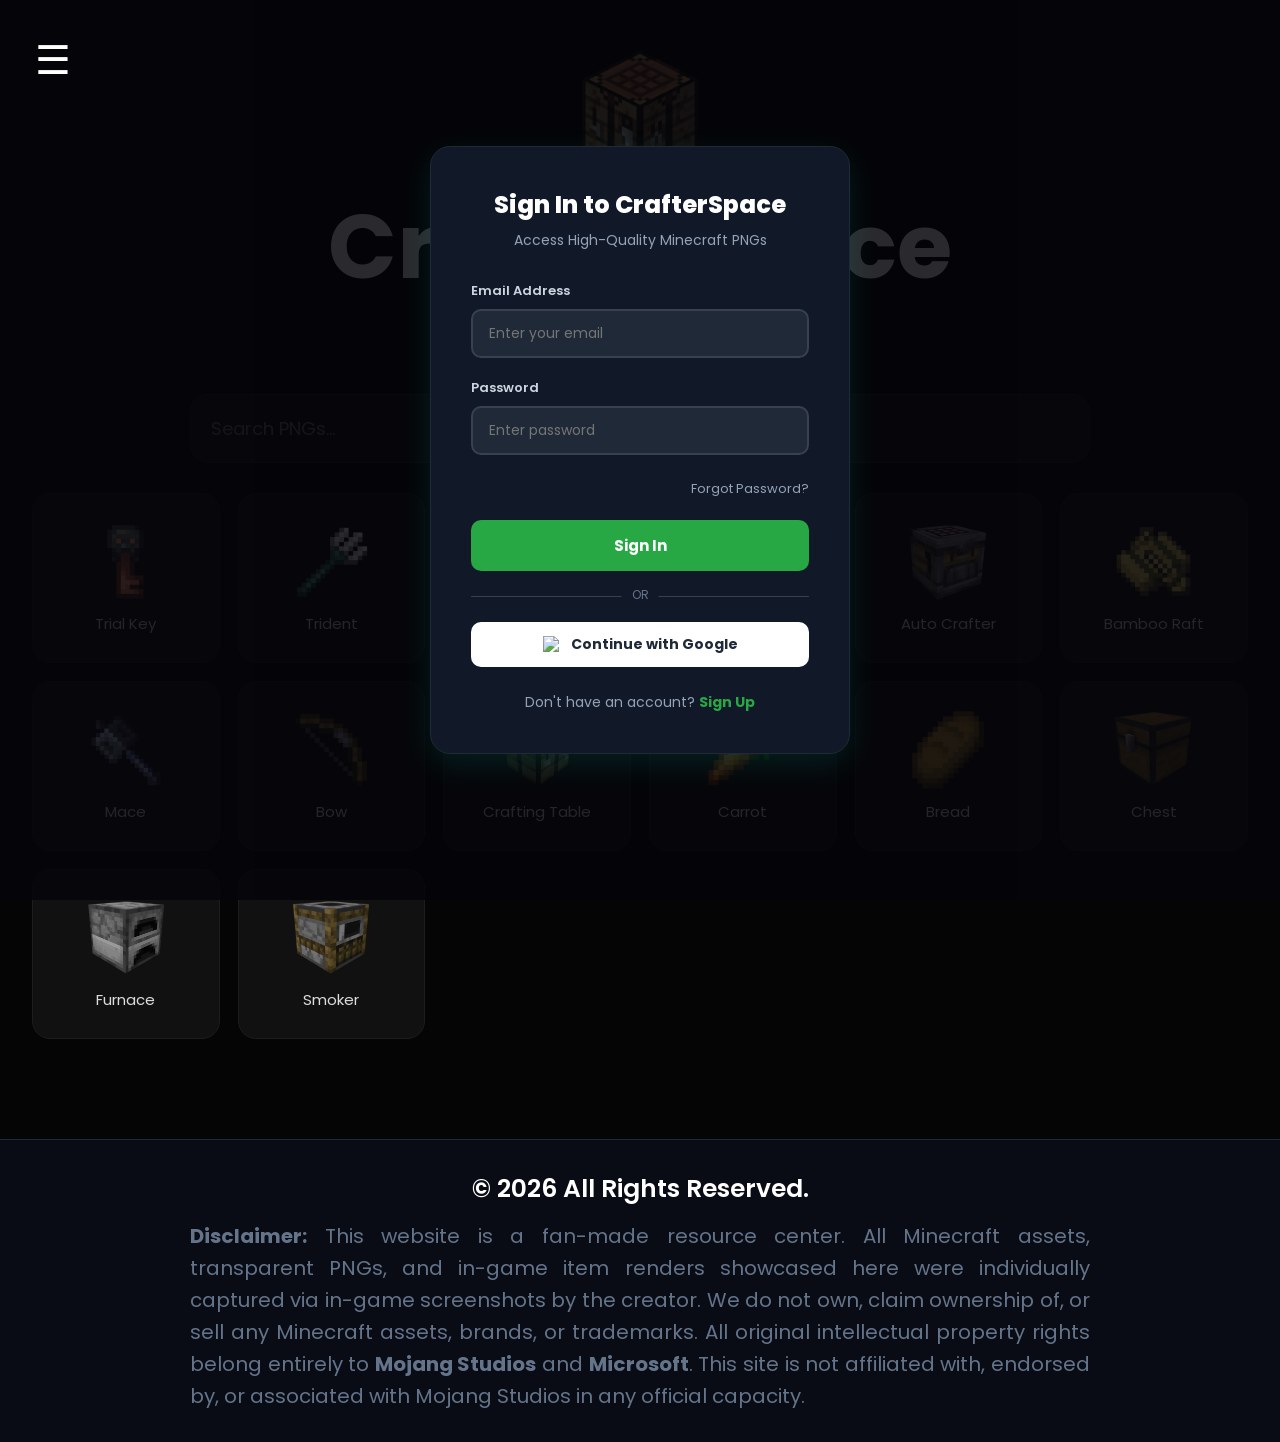
==== index.html @ 4c11ca6e "First version of CrafterSpace" ====
<!DOCTYPE html>
<html lang="en">
<head>
    <meta charset="UTF-8">
    <meta name="viewport" content="width=device-width, initial-scale=1.0">
    <title>CrafterSpace</title>
    <link rel="stylesheet" href="style.css">

    <link rel="preconnect" href="https://fonts.googleapis.com">
    <link href="https://fonts.googleapis.com/css2?family=Poppins:wght@300;400;500;600;700&display=swap" rel="stylesheet">
</head>
<body>

  <!-- Hamburger Button -->

<div class="menu-btn" onclick="openMenu()"> ☰ </div>

<!-- Side Menu -->

<div id="sideMenu" class="side-menu">

<span class="close-btn" onclick="closeMenu()">
    ×
</span>

<a href="#">Home</a>

<a href="#contact">
    Contact
</a>

<a href="https://youtube.com/@RoyalGamerRG06"
   target="_blank">
   YouTube
</a>

<a href="mailto:youremail@gmail.com">
   Email
</a>

<a href="https://beacons.ai/ogroyalgamer" target="_blank">
    Beacons
</a>

</div>

    <!-- Hero -->
    <section class="hero">

        <img src="Crafting_Table_29_JE1.webp" class="hero-logo">

        <h1>CrafterSpace</h1>

        <p>Download High Quality Minecraft PNGs</p>

    </section>

    <!-- Search -->
    <div class="search-container">

        <input
        type="text"
        id="searchInput"
        placeholder="Search PNGs...">

    </div>

    <!-- PNG Grid -->

    <section class="png-grid">

        <div class="card">
            <img src="trial_key.png" alt="Trial Key">
            <p>Trial Key</p>
        </div>

        <div class="card">
            <img src="trident.png" alt="Trident">
            <p>Trident</p>
        </div>

        <div class="card">
            <img src="water_bucket.png" alt="Water Bucket">
            <p>Water Bucket</p>
        </div>

        <div class="card">
            <img src="anvil.png" alt="Anvil">
            <p>Anvil</p>
        </div>

        <div class="card">
            <img src="autocrafter.png" alt="Autocrafter">
            <p>Auto Crafter</p>
        </div>

        <div class="card">
            <img src="bamboo_raft.png" alt="Bamboo Raft">
            <p>Bamboo Raft</p>
        </div>

        <div class="card">
            <img src="mace.png" alt="Mace">
            <p>Mace</p>
        </div>

        <div class="card">
            <img src="bow.png" alt="Bow">
            <p>Bow</p>
        </div>

        <div class="card">
            <img src="crafting-table.png" alt="Crafting Table">
            <p>Crafting Table</p>
        </div>

        <div class="card">
            <img src="carrot.png" alt="Carrot">
            <p>Carrot</p>
        </div>

        <div class="card">
            <img src="bread.png" alt="Bread">
            <p>Bread</p>
        </div>

        <div class="card">
            <img src="chest.png" alt="Chest">
            <p>Chest</p>
        </div>

        <div class="card">
            <img src="furnace.png" alt="Furnace">
            <p>Furnace</p>
        </div>

        <div class="card">
            <img src="smoker.png" alt="Smoker">
            <p>Smoker</p>
        </div>


    </section>

    <!-- Popup -->

    <div class="popup" id="popup">

        <div class="popup-content">

            <span class="close">&times;</span>

            <img id="popupImg" src="">

            <h3 id="popupTitle"></h3>

            <a id="downloadBtn" download>
                Download PNG
            </a>

        </div>

    </div>

    <footer class="site-footer">
    <div class="footer-content">
        <p class="copyright-text">&copy; 2026 All Rights Reserved.</p>
        <p class="disclaimer-text">
            <strong>Disclaimer:</strong> This website is a fan-made resource center. All Minecraft assets, transparent PNGs, and in-game item renders showcased here were individually captured via in-game screenshots by the creator. We do not own, claim ownership of, or sell any Minecraft assets, brands, or trademarks. All original intellectual property rights belong entirely to <strong>Mojang Studios</strong> and <strong>Microsoft</strong>. This site is not affiliated with, endorsed by, or associated with Mojang Studios in any official capacity.
        </p>
    </div>
</footer>

<!-- Firebase Core App SDK -->
<script src="https://www.gstatic.com/firebasejs/10.8.0/firebase-app-compat.js"></script>
<!-- Firebase Authentication Feature -->
<script src="https://www.gstatic.com/firebasejs/10.8.0/firebase-auth-compat.js"></script>

    <script src="script.js"></script>

    <!-- 🔐 LOGIN / SIGNUP MODAL BOX -->
<div id="auth-modal" class="auth-overlay">
    <div class="auth-box">
        <h2 id="auth-title">Sign In to CrafterSpace</h2>
        <p class="auth-subtitle">Access High-Quality Minecraft PNGs</p>
        
        <form id="auth-form" onsubmit="event.preventDefault();">
            <!-- Email Input -->
            <div class="input-group">
                <label>Email Address</label>
                <input type="email" id="auth-email" placeholder="Enter your email" required>
            </div>
            
            <!-- Password Input -->
            <div class="input-group" id="password-group">
                <label>Password</label>
                <input type="password" id="auth-password" placeholder="Enter password">
            </div>

            <!-- Forgot Password Link -->
            <div class="form-options" id="forgot-link-area">
                <a href="#" onclick="showForgotPassword()" class="forgot-btn">Forgot Password?</a>
            </div>

            <!-- Submit Button -->
            <button type="submit" id="main-auth-btn" class="submit-btn">Sign In</button>
        </form>

        <div class="divider"><span>OR</span></div>

        <!-- Google Sign-In Button -->
        <button class="google-btn" onclick="handleGoogleLogin()">
            <img src="https://upload.wikimedia.org/wikipedia/commons/c/c1/Google_%22G%22_logo.svg" alt="Google Logo">
            Continue with Google
        </button>

        <!-- Toggle between Login and Signup -->
        <p class="switch-auth-text">
            <span id="auth-switch-prompt">Don't have an account?</span> 
            <a href="#" id="auth-switch-link" onclick="toggleAuthMode()">Sign Up</a>
        </p>
    </div>
</div>

</body>
</html>
---- style.css ----
*{
    margin:0;
    padding:0;
    box-sizing:border-box;
    font-family:'Poppins',sans-serif;
}

body{
    background: #050505;
    color:white;
}

/* Navbar */

.navbar{
    width:100%;
    height:80px;

    display:flex;
    align-items:center;
    justify-content:space-between;

    padding:0 40px;

    background:#0d0d0d;

    border-bottom:1px solid #1a1a1a;

    position:sticky;
    top:0;
    z-index:100;
}

.logo{
    display:flex;
    align-items:center;
    gap:10px;
}

.logo img{
    width:45px;
    height:45px;
}

.logo span{
    font-size:24px;
    font-weight:700;
    color:#4de1ff;
}

.nav-center{
    background:#121212;

    padding:8px;

    border-radius:15px;

    display:flex;
    gap:10px;
}

.nav-center button{
    border:none;
    background:transparent;
    color:#aaa;

    padding:10px 18px;

    border-radius:10px;

    cursor:pointer;

    transition:.3s;
}

.nav-center button:hover{
    color:white;
}

.active-nav{
    background:#202020 !important;
    color:white !important;
}

.signup-btn{
    padding:10px 20px;

    border-radius:12px;

    border:1px solid #4de1ff;

    background:transparent;

    color:#4de1ff;

    cursor:pointer;

    transition:.3s;
}

.signup-btn:hover{
    background:#4de1ff;
    color:black;
}

/* Hero */

.hero{
    text-align:center;

    padding:50px 20px 30px;
}

.hero-logo{
    width:130px;

    margin-bottom:15px;
}

.hero h1{
    font-size:90px;
    line-height:1;

    color: white;
}

.hero p{
    margin-top:15px;

    color:#9f9f9f;

    font-size:18px;
}

/* Search */

.search-container{
    width:100%;

    display:flex;
    justify-content:center;

    margin:30px 0;
}

.search-container input{

    width:900px;
    max-width:90%;

    padding:20px;

    border:none;
    outline:none;

    border-radius:18px;

    background:#111;

    color:white;

    font-size:18px;

    border:1px solid #222;
}

.search-container input:focus{
    border:1px solid red;
}

/* PNG GRID */

.png-grid{

    width:95%;

    margin:auto;

    display:grid;

    grid-template-columns:
    repeat(auto-fill,minmax(160px,1fr));

    gap:18px;

    padding-bottom:50px;
}

.card{

    background:#111;

    border:1px solid #1d1d1d;

    border-radius:18px;

    height:170px;

    display:flex;

    flex-direction:column;

    justify-content:center;

    align-items:center;

    cursor:pointer;

    transition:.3s;
}

.card:hover{

    transform:translateY(-5px);

    border-color: red;
}

.card img{

    width:80px;
    height:80px;

    object-fit:contain;
}

.card p{

    margin-top:10px;

    font-size:15px;

    color:#ddd;
}

/* Popup */

.popup{

    position:fixed;

    top:0;
    left:0;

    width:100%;
    height:100%;

    background:rgba(0,0,0,.85);

    display:none;

    justify-content:center;
    align-items:center;

    z-index:999;
}

.popup-content{

    width:500px;
    max-width:90%;

    background:#111;

    border-radius:20px;

    padding:30px;

    text-align:center;

    position:relative;

    border:1px solid #333;
}

.popup-content img{

    width:250px;
    height:250px;

    object-fit:contain;
}

.popup-content h3{

    margin-top:15px;
    margin-bottom:20px;

    font-size:24px;
}

.close{

    position:absolute;

    right:20px;
    top:10px;

    font-size:35px;

    cursor:pointer;
}

#downloadBtn{

    display:inline-block;

    padding:14px 25px;

    background: #E8E8FF;;

    color:black;

    text-decoration:none;

    border-radius:12px;

    font-weight:600;

    transition:.3s;
}

#downloadBtn:hover{

    transform:scale(1.05);
}

/* Mobile */

@media(max-width:768px){

    .hero h1{
        font-size:55px;
    }

    .navbar{
        padding:0 15px;
    }

    .nav-center{
        display:none;
    }

    .card{
        height:150px;
    }

    .card img{
        width:70px;
        height:70px;
    }
}

.menu-btn{
    position:fixed;
    top:20px;
    left:20px;

    font-size: 40px;
    cursor:pointer;

    z-index:2000;

    padding:10px 15px;
}

.side-menu{
    position:fixed;

    top:0;
    left:-320px;

    width:200px;
    height:100%;

    background:#111;

    transition:.4s;

    z-index:3000;

    padding-top:80px;

    box-shadow:0 0 25px rgba(0,0,0,.5);
}

.side-menu a{
    display:block;

    color:white;

    text-decoration:none;

    padding:18px 25px;

    font-size:18px;

    transition:.3s;
}

.side-menu a:hover{
    background:#1e1e1e;

    padding-left:35px;
}

.close-btn{
    position:absolute;

    top:15px;
    right:20px;

    font-size: 45px;

    cursor:pointer;

    color:white;
}

.switch{
    position:relative;
    width:55px;
    height:28px;
}

.switch input{
    display:none;
}

.slider{
    position:absolute;
    inset:0;

    background:#444;

    border-radius:50px;

    cursor:pointer;
}

.slider::before{
    content:"";

    position:absolute;

    width:22px;
    height:22px;

    left:3px;
    top:3px;

    background:white;

    border-radius:50%;

    transition:.3s;
}

input:checked + .slider{
    background:#4de1ff;
}

input:checked + .slider::before{
    transform:translateX(27px);
}

/* =======================================
   PROFESSIONAL FOOTER & DISCLAIMER STYLE
   ======================================= */
.site-footer {
    width: 100%;
    background-color: #090c15; /* Main site se matching dark black color */
    padding: 30px 20px;
    margin-top: 50px;
    border-top: 1px solid #1f2937;
    text-align: center;
}

.footer-content {
    max-width: 900px;
    margin: 0 auto;
}

.copyright-text {
    font-size: 25px;
    font-weight: 600;
    color: white; /* Neon Accent color */
    margin-bottom: 12px;
}

.disclaimer-text {
    font-size: 20px;
    color: #64748b; /* Professional muted text color */
    line-height: 1.6;
    text-align: justify;
    text-justify: inter-word;
}

body.dark-view .site-footer {
    background-color: #070a10;
    border-top-color: #111827;
}

/* =======================================
   MODAL OVERLAY & MODERN AUTH BOX STYLE
   ======================================= */
.auth-overlay {
    position: fixed;
    top: 0; left: 0; width: 100%; height: 100%;
    background-color: rgba(5, 5, 10, 0.85); /* Dark blur background */
    display: flex;
    align-items: center;
    justify-content: center;
    z-index: 200; /* Sabse upar dikhega */
}

.auth-box {
    background-color: #111827; /* Dark theme card */
    border: 1px solid #1f2937;
    border-radius: 20px;
    padding: 40px;
    width: 100%;
    max-width: 420px;
    box-shadow: 0 10px 30px rgba(0, 255, 204, 0.1);
    text-align: center;
}

.auth-box h2 {
    font-size: 24px;
    font-weight: 800;
    color: #ffffff;
    margin-bottom: 8px;
}

.auth-subtitle {
    font-size: 14px;
    color: #94a3b8;
    margin-bottom: 30px;
}

.input-group {
    text-align: left;
    margin-bottom: 20px;
}

.input-group label {
    display: block;
    font-size: 13px;
    font-weight: 600;
    color: #cbd5e1;
    margin-bottom: 8px;
}

.input-group input {
    width: 100%;
    padding: 12px 16px;
    font-size: 14px;
    background-color: #1f2937;
    border: 2px solid #374151;
    border-radius: 10px;
    color: white;
    outline: none;
    transition: all 0.3s ease;
}

.input-group input:focus {
    border-color: #28a745; /* Minecraft Green glow */
    box-shadow: 0 0 10px rgba(40, 167, 69, 0.2);
}

.form-options {
    text-align: right;
    margin-bottom: 20px;
}

.forgot-btn {
    font-size: 13px;
    color: #94a3b8;
    text-decoration: none;
    transition: color 0.2s;
}
.forgot-btn:hover { color: #28a745; }

.submit-btn {
    width: 100%;
    padding: 14px;
    background-color: #28a745;
    color: white;
    border: none;
    border-radius: 10px;
    font-size: 15px;
    font-weight: 700;
    cursor: pointer;
    transition: all 0.2s ease;
}
.submit-btn:hover {
    background-color: #218838;
    transform: translateY(-2px);
}

.divider {
    margin: 25px 0;
    position: relative;
    border-bottom: 1px solid #374151;
}
.divider span {
    position: absolute;
    top: -10px; left: 50%;
    transform: translateX(-50%);
    background-color: #111827;
    padding: 0 10px;
    font-size: 12px;
    color: #64748b;
}

.google-btn {
    width: 100%;
    padding: 12px;
    background-color: white;
    color: #1f2937;
    border: none;
    border-radius: 10px;
    font-size: 14px;
    font-weight: 700;
    display: flex;
    align-items: center;
    justify-content: center;
    gap: 10px;
    cursor: pointer;
    transition: all 0.2s ease;
}
.google-btn:hover { background-color: #f1f5f9; }
.google-btn img { width: 18px; height: 18px; }

.switch-auth-text {
    margin-top: 25px;
    font-size: 14px;
    color: #94a3b8;
}
.switch-auth-text a {
    color: #28a745;
    text-decoration: none;
    font-weight: 700;
}
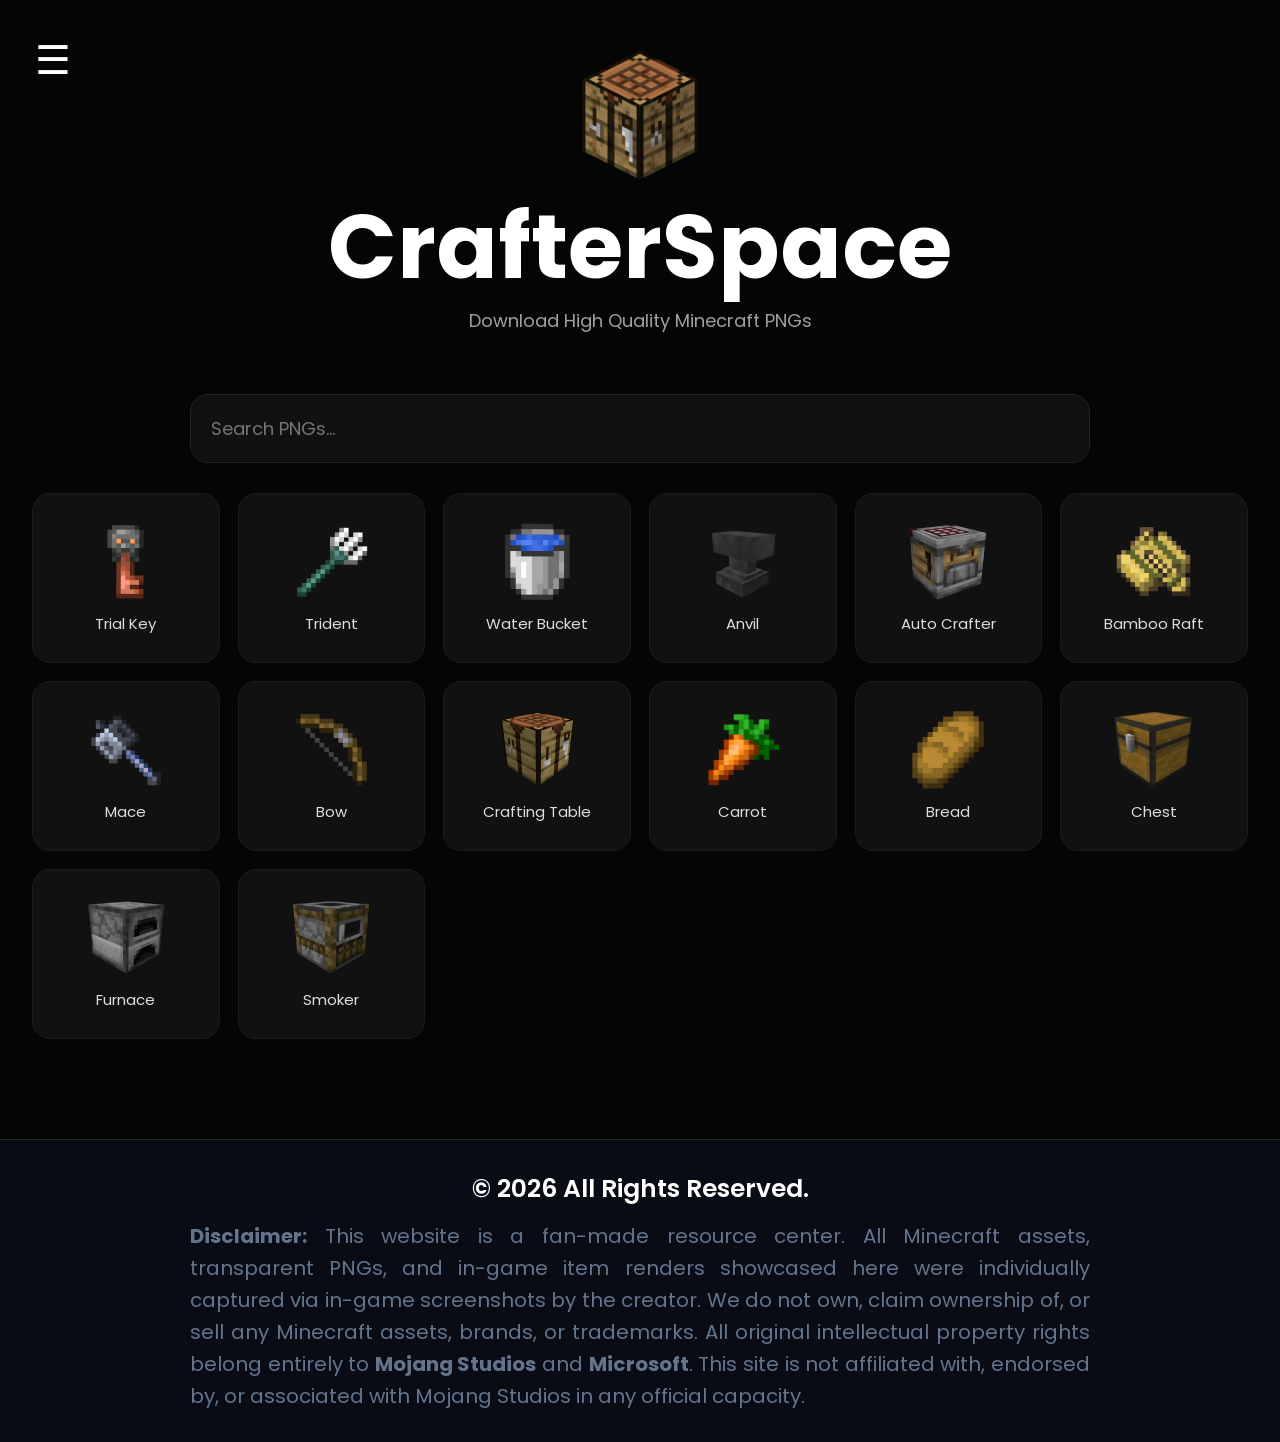
==== commit 7d96a3f2: "Remove login/signup modal from index.html Removed login/signup modal box from the HTML." ====
--- a/index.html
+++ b/index.html
@@ -178,49 +178,5 @@
 
     <script src="script.js"></script>
 
-    <!-- 🔐 LOGIN / SIGNUP MODAL BOX -->
-<div id="auth-modal" class="auth-overlay">
-    <div class="auth-box">
-        <h2 id="auth-title">Sign In to CrafterSpace</h2>
-        <p class="auth-subtitle">Access High-Quality Minecraft PNGs</p>
-        
-        <form id="auth-form" onsubmit="event.preventDefault();">
-            <!-- Email Input -->
-            <div class="input-group">
-                <label>Email Address</label>
-                <input type="email" id="auth-email" placeholder="Enter your email" required>
-            </div>
-            
-            <!-- Password Input -->
-            <div class="input-group" id="password-group">
-                <label>Password</label>
-                <input type="password" id="auth-password" placeholder="Enter password">
-            </div>
-
-            <!-- Forgot Password Link -->
-            <div class="form-options" id="forgot-link-area">
-                <a href="#" onclick="showForgotPassword()" class="forgot-btn">Forgot Password?</a>
-            </div>
-
-            <!-- Submit Button -->
-            <button type="submit" id="main-auth-btn" class="submit-btn">Sign In</button>
-        </form>
-
-        <div class="divider"><span>OR</span></div>
-
-        <!-- Google Sign-In Button -->
-        <button class="google-btn" onclick="handleGoogleLogin()">
-            <img src="https://upload.wikimedia.org/wikipedia/commons/c/c1/Google_%22G%22_logo.svg" alt="Google Logo">
-            Continue with Google
-        </button>
-
-        <!-- Toggle between Login and Signup -->
-        <p class="switch-auth-text">
-            <span id="auth-switch-prompt">Don't have an account?</span> 
-            <a href="#" id="auth-switch-link" onclick="toggleAuthMode()">Sign Up</a>
-        </p>
-    </div>
-</div>
-
 </body>
 </html>
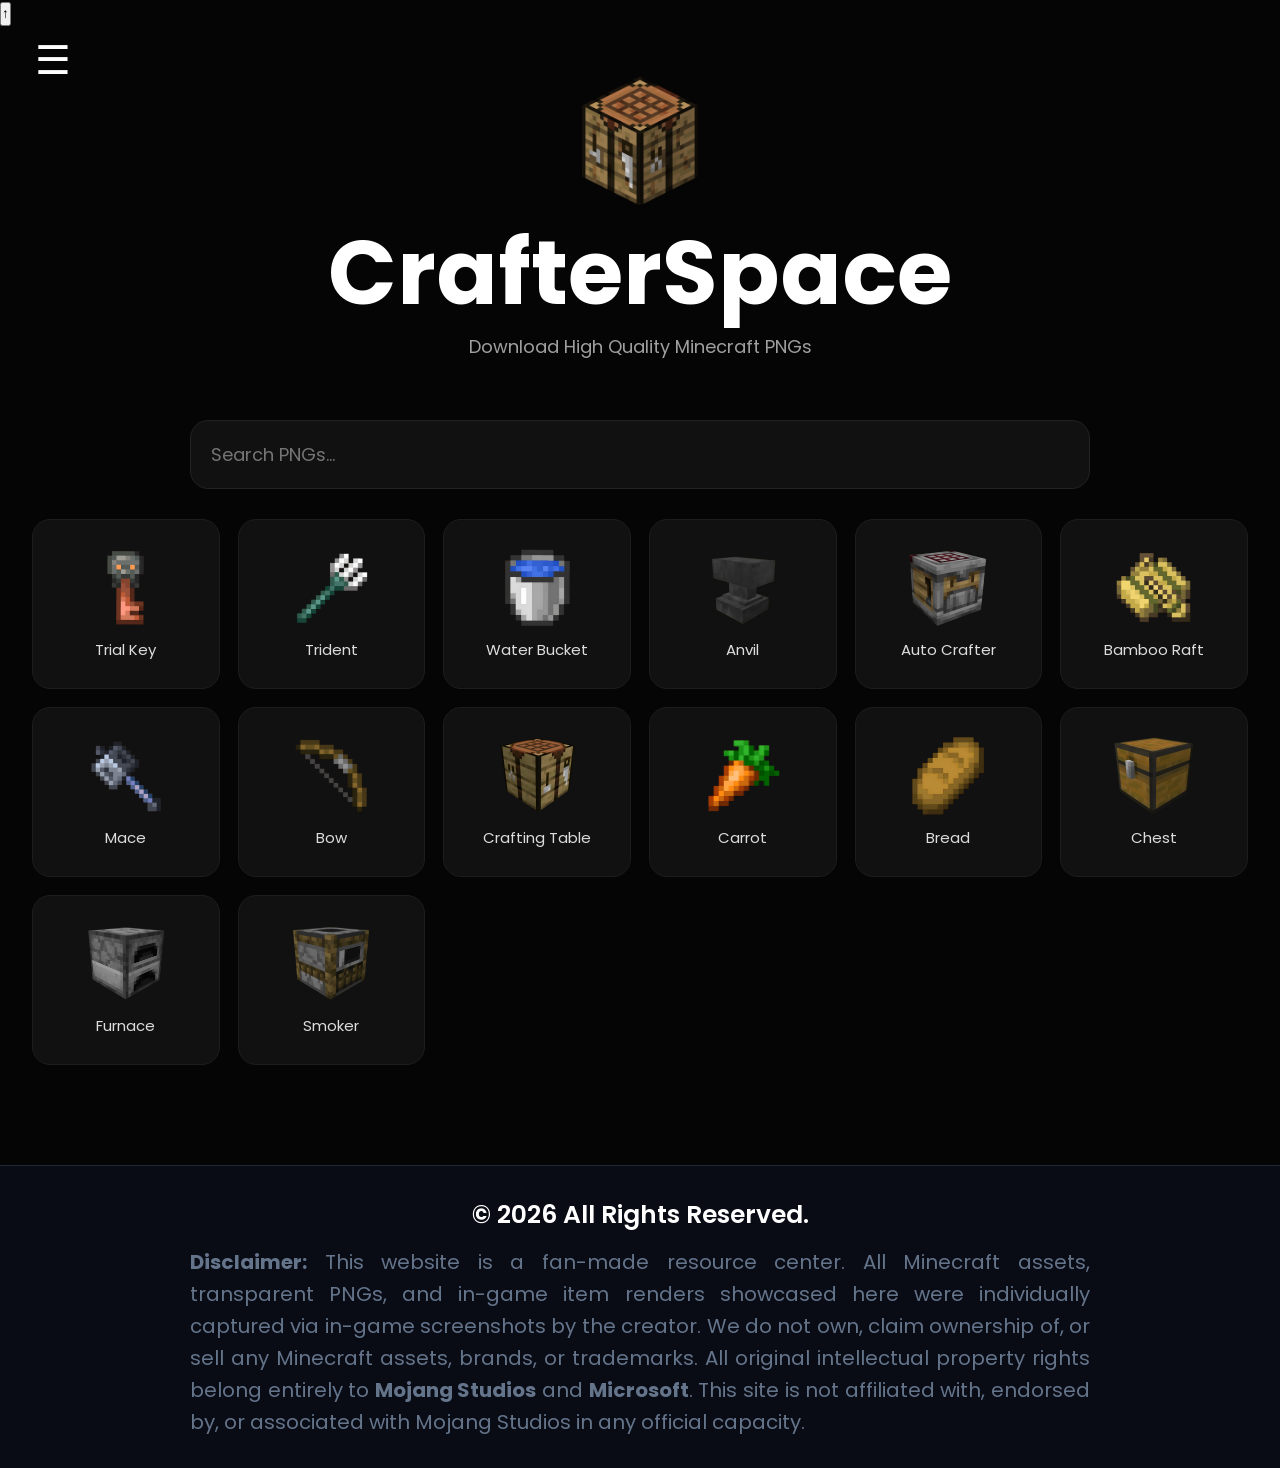
==== commit 6b0eb353: "Update index.html" ====
--- a/index.html
+++ b/index.html
@@ -4,12 +4,15 @@
     <meta charset="UTF-8">
     <meta name="viewport" content="width=device-width, initial-scale=1.0">
     <title>CrafterSpace</title>
+    <link rel="icon" type="image/png" href="Royal_Gamer_Logo.jpg">
     <link rel="stylesheet" href="style.css">
 
     <link rel="preconnect" href="https://fonts.googleapis.com">
     <link href="https://fonts.googleapis.com/css2?family=Poppins:wght@300;400;500;600;700&display=swap" rel="stylesheet">
 </head>
 <body>
+
+    <button id="topBtn" title="Go to top">↑</button>
 
   <!-- Hamburger Button -->
 
--- a/style.css
+++ b/style.css
@@ -501,144 +501,6 @@
     border-top-color: #111827;
 }
 
-/* =======================================
-   MODAL OVERLAY & MODERN AUTH BOX STYLE
-   ======================================= */
-.auth-overlay {
-    position: fixed;
-    top: 0; left: 0; width: 100%; height: 100%;
-    background-color: rgba(5, 5, 10, 0.85); /* Dark blur background */
-    display: flex;
-    align-items: center;
-    justify-content: center;
-    z-index: 200; /* Sabse upar dikhega */
-}
-
-.auth-box {
-    background-color: #111827; /* Dark theme card */
-    border: 1px solid #1f2937;
-    border-radius: 20px;
-    padding: 40px;
-    width: 100%;
-    max-width: 420px;
-    box-shadow: 0 10px 30px rgba(0, 255, 204, 0.1);
-    text-align: center;
-}
-
-.auth-box h2 {
-    font-size: 24px;
-    font-weight: 800;
-    color: #ffffff;
-    margin-bottom: 8px;
-}
-
-.auth-subtitle {
-    font-size: 14px;
-    color: #94a3b8;
-    margin-bottom: 30px;
-}
-
-.input-group {
-    text-align: left;
-    margin-bottom: 20px;
-}
-
-.input-group label {
-    display: block;
-    font-size: 13px;
-    font-weight: 600;
-    color: #cbd5e1;
-    margin-bottom: 8px;
-}
-
-.input-group input {
-    width: 100%;
-    padding: 12px 16px;
-    font-size: 14px;
-    background-color: #1f2937;
-    border: 2px solid #374151;
-    border-radius: 10px;
-    color: white;
-    outline: none;
-    transition: all 0.3s ease;
-}
-
-.input-group input:focus {
-    border-color: #28a745; /* Minecraft Green glow */
-    box-shadow: 0 0 10px rgba(40, 167, 69, 0.2);
-}
-
-.form-options {
-    text-align: right;
-    margin-bottom: 20px;
-}
-
-.forgot-btn {
-    font-size: 13px;
-    color: #94a3b8;
-    text-decoration: none;
-    transition: color 0.2s;
-}
-.forgot-btn:hover { color: #28a745; }
-
-.submit-btn {
-    width: 100%;
-    padding: 14px;
-    background-color: #28a745;
-    color: white;
-    border: none;
-    border-radius: 10px;
-    font-size: 15px;
-    font-weight: 700;
-    cursor: pointer;
-    transition: all 0.2s ease;
-}
-.submit-btn:hover {
-    background-color: #218838;
-    transform: translateY(-2px);
-}
-
-.divider {
-    margin: 25px 0;
-    position: relative;
-    border-bottom: 1px solid #374151;
-}
-.divider span {
-    position: absolute;
-    top: -10px; left: 50%;
-    transform: translateX(-50%);
-    background-color: #111827;
-    padding: 0 10px;
-    font-size: 12px;
-    color: #64748b;
-}
-
-.google-btn {
-    width: 100%;
-    padding: 12px;
-    background-color: white;
-    color: #1f2937;
-    border: none;
-    border-radius: 10px;
-    font-size: 14px;
-    font-weight: 700;
-    display: flex;
-    align-items: center;
-    justify-content: center;
-    gap: 10px;
-    cursor: pointer;
-    transition: all 0.2s ease;
-}
-.google-btn:hover { background-color: #f1f5f9; }
-.google-btn img { width: 18px; height: 18px; }
-
-.switch-auth-text {
-    margin-top: 25px;
-    font-size: 14px;
-    color: #94a3b8;
-}
-.switch-auth-text a {
-    color: #28a745;
-    text-decoration: none;
-    font-weight: 700;
-}+style.css ke bilkul END me paste karo:
+
+`/* ========================= MOBILE RESPONSIVE FIX ========================= */``@media (max-width: 768px) {` `.hero h1 {` `font-size: 3rem; /* CrafterSpace text chhota */` `line-height: 1.1;` `word-break: break-word;` `}` `.hero p {` `font-size: 1.2rem;` `padding: 0 20px;` `}` `.hero-logo {` `width: 140px;` `height: auto;` `}` `.search-container {` `width: 100%;` `padding: 0 20px;` `box-sizing: border-box;` `}` `#searchInput {` `width: 100%;` `box-sizing: border-box;` `}` `.site-footer {` `width: 100%;` `box-sizing: border-box;` `padding: 25px 20px;` `}` `.footer-content {` `width: 100%;` `max-width: 100%;` `box-sizing: border-box;` `}` `.disclaimer-text {` `font-size: 0.95rem;` `line-height: 1.8;` `}``}`
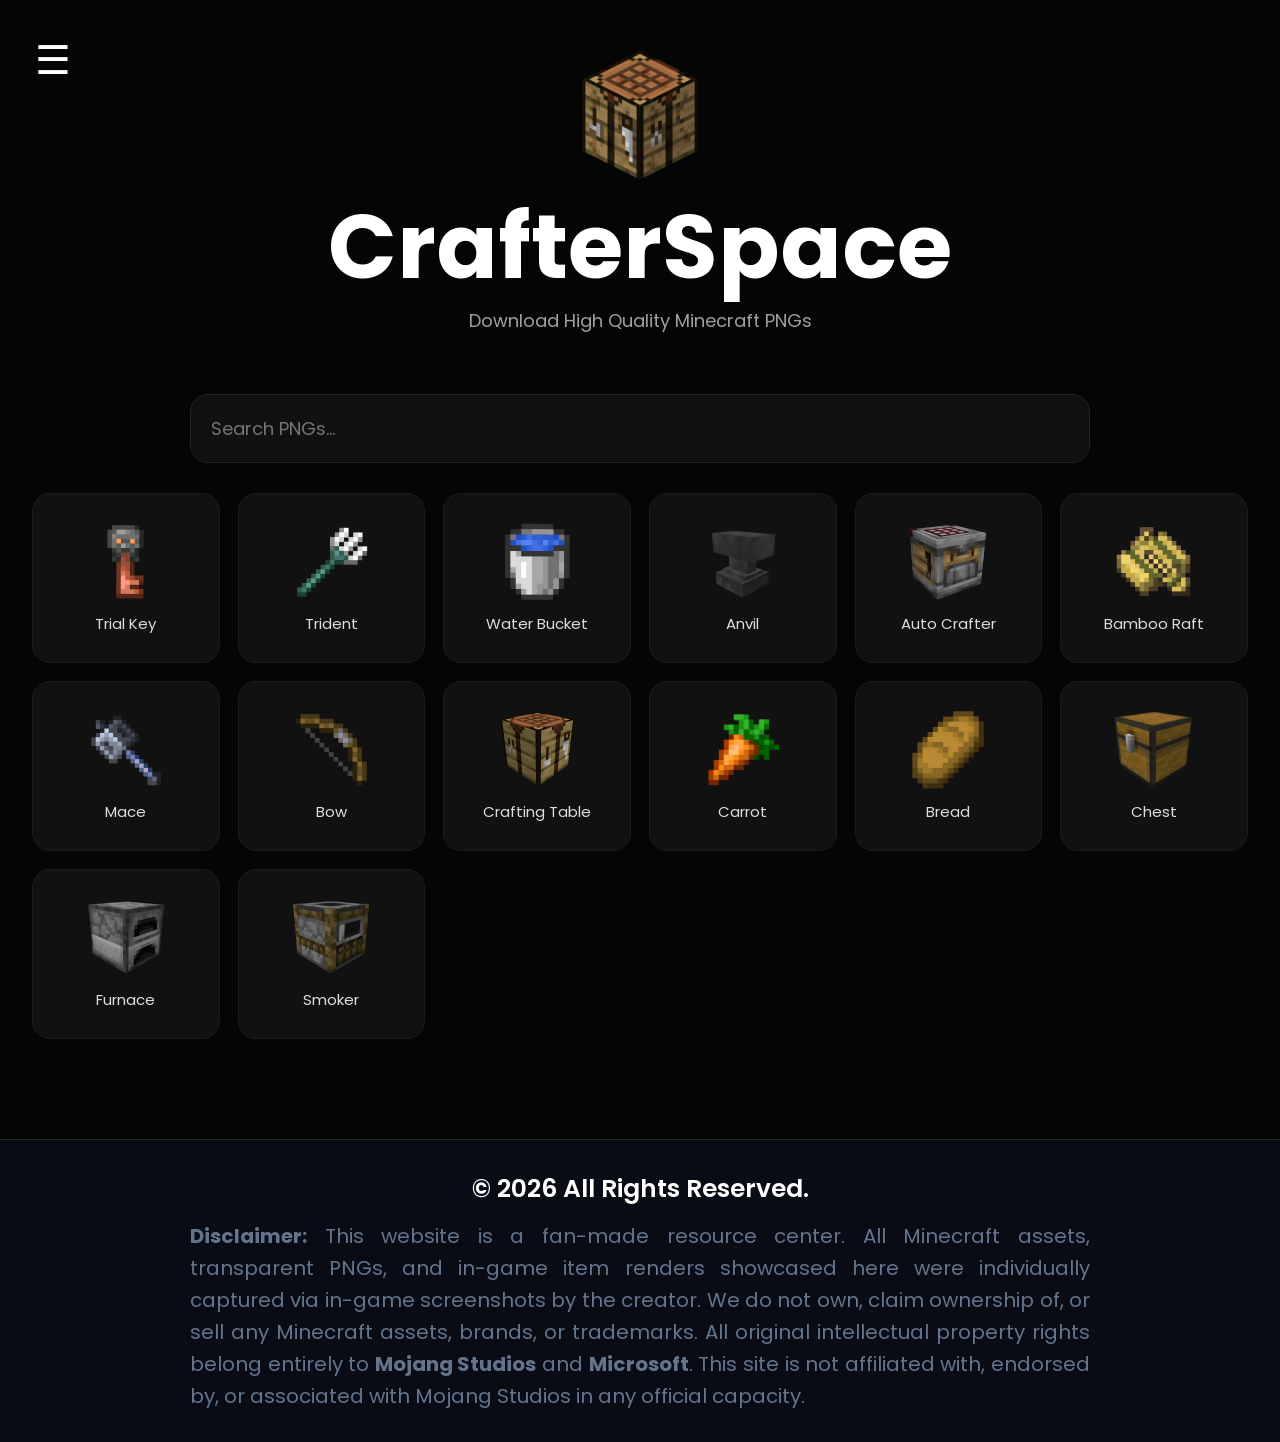
==== commit b6b4d3e4: "Add About Me link and modify body class Added 'About Me' link and updated body class for about page." ====
--- a/index.html
+++ b/index.html
@@ -31,6 +31,8 @@
 <a href="#contact">
     Contact
 </a>
+
+<a href="about.html">About Me</a>
 
 <a href="https://youtube.com/@RoyalGamerRG06"
    target="_blank">
@@ -179,6 +181,8 @@
 <!-- Firebase Authentication Feature -->
 <script src="https://www.gstatic.com/firebasejs/10.8.0/firebase-auth-compat.js"></script>
 
+<body class="about-page"></body>
+
     <script src="script.js"></script>
 
 </body>
--- a/style.css
+++ b/style.css
@@ -362,6 +362,17 @@
     z-index:2000;
 
     padding:10px 15px;
+
+    transition:0.4s ease;
+
+}
+
+/* Rotate Class */
+
+.rotate{
+
+    transform:rotate(90deg);
+
 }
 
 .side-menu{
@@ -462,6 +473,32 @@
 
 input:checked + .slider::before{
     transform:translateX(27px);
+}
+
+
+/* GO To Top Button */
+
+#topBtn {
+    display: none; /* Starting mein hide rahega */
+    position: fixed; /* Screen par fix rahega */
+    bottom: 20px; /* Neeche se gap */
+    right: 20px; /* Right side se gap */
+    z-index: 99; /* Sabse upar dikhega */
+    border: none;
+    outline: none;
+    background-color: #555; /* Modern gray color */
+    color: white;
+    cursor: pointer;
+    padding: 15px;
+    border-radius: 50%; /* Ye button ko Gol (Circle) bana dega */
+    font-size: 18px;
+    width: 50px;
+    height: 50px;
+    transition: background-color 0.3s;
+}
+
+#topBtn:hover {
+    background-color: #333; /* Hover par color change */
 }
 
 /* =======================================
@@ -501,6 +538,24 @@
     border-top-color: #111827;
 }
 
-style.css ke bilkul END me paste karo:
-
-`/* ========================= MOBILE RESPONSIVE FIX ========================= */``@media (max-width: 768px) {` `.hero h1 {` `font-size: 3rem; /* CrafterSpace text chhota */` `line-height: 1.1;` `word-break: break-word;` `}` `.hero p {` `font-size: 1.2rem;` `padding: 0 20px;` `}` `.hero-logo {` `width: 140px;` `height: auto;` `}` `.search-container {` `width: 100%;` `padding: 0 20px;` `box-sizing: border-box;` `}` `#searchInput {` `width: 100%;` `box-sizing: border-box;` `}` `.site-footer {` `width: 100%;` `box-sizing: border-box;` `padding: 25px 20px;` `}` `.footer-content {` `width: 100%;` `max-width: 100%;` `box-sizing: border-box;` `}` `.disclaimer-text {` `font-size: 0.95rem;` `line-height: 1.8;` `}``}`
+/* Mobile ke liye settings */
+@media (max-width: 768px) {
+    .hero h1 {
+        font-size: 32px; /* Text ko chota kar diya */
+        word-wrap: break-word; /* Text ko screen ke andar rakhne ke liye */
+    }
+
+    .site-footer {
+        padding: 10px;
+        width: 100%;
+        box-sizing: border-box; /* Box ko border ke andar fit rakhega */
+    }
+
+    .footer-content {
+        padding: 0 15px; /* Right side ka gap fix karne ke liye */
+    }
+
+    body {
+        overflow-x: hidden; /* Screen ko horizontal scroll hone se rokega */
+    }
+}
